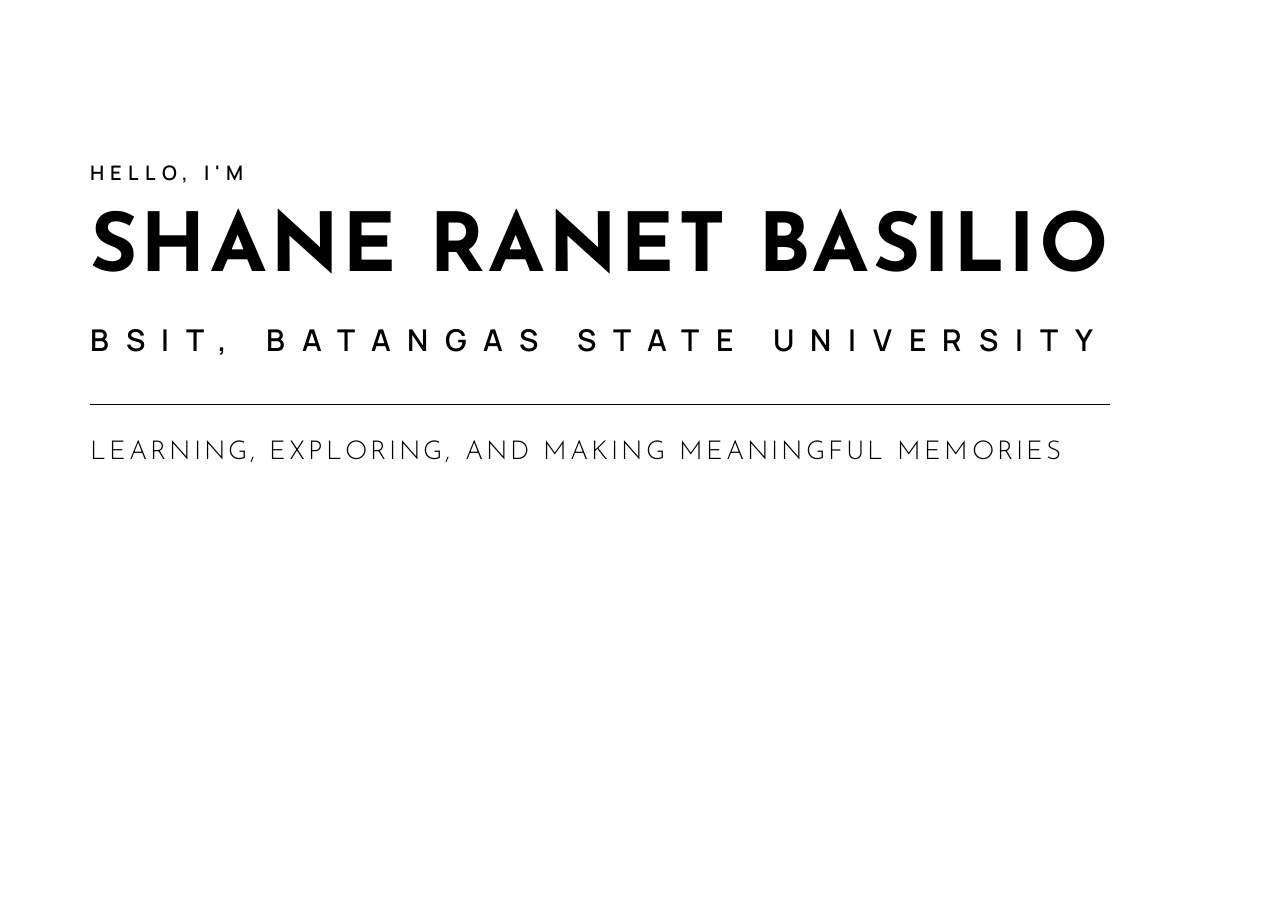
==== og-card.html @ 0d73a5fb "feat: premium redesign with nav, splash, photo, more sections and link preview Co-Authored-By: Claud" ====
<!DOCTYPE html>
<html lang="en">
<head>
<meta charset="UTF-8">
<link href="https://fonts.googleapis.com/css2?family=Josefin+Sans:wght@300;700&family=Manrope:wght@600&display=swap" rel="stylesheet">
<style>
    html, body { margin: 0; width: 1200px; height: 630px; background: #fff; color: #000; overflow: hidden; }
    .card { align-items: flex-start; width: 1200px; height: 630px; box-sizing: border-box; padding: 0 90px; display: flex; flex-direction: column; justify-content: center; }
    .hello { font: 600 20px "Manrope", Arial, sans-serif; letter-spacing: 0.3em; text-transform: uppercase; }
    h1 { margin: 22px 0 0; font: 700 112px/1.05 "Josefin Sans", Arial, sans-serif; letter-spacing: 0.04em; text-transform: uppercase; white-space: nowrap; }
    .sub { margin-top: 26px; font: 600 30px "Manrope", Arial, sans-serif; letter-spacing: 0.3em; text-transform: uppercase; white-space: nowrap; }
    hr { border: 0; border-top: 1px solid #000; margin: 44px 0 30px; width: 1020px; }
    .tag { font: 300 26px/1.4 "Josefin Sans", Arial, sans-serif; letter-spacing: 0.12em; text-transform: uppercase; }
</style>
</head>
<body>
<div class="card">
    <div class="hello">Hello, I'm</div>
    <h1 id="n">Shane Ranet Basilio</h1>
    <div class="sub" id="s">BSIT, Batangas State University</div>
    <hr>
    <div class="tag">Learning, exploring, and making meaningful memories</div>
</div>
<script>
Promise.all([document.fonts.load('700 40px "Josefin Sans"'), document.fonts.load('300 20px "Josefin Sans"'), document.fonts.load('600 12px "Manrope"')]).then(function () {
    var n = document.getElementById("n"), s = document.getElementById("s");
    n.style.display = "inline-block";
    var W = 1020, sp = parseFloat(getComputedStyle(n).letterSpacing);
    var w = n.getBoundingClientRect().width - sp;
    n.style.fontSize = (112 * W / w) + "px";
    s.style.display = "inline-block"; s.style.letterSpacing = "0px";
    var base = s.getBoundingClientRect().width;
    s.style.letterSpacing = ((W - base) / s.textContent.length) + "px";
});
</script>
</body>
</html>
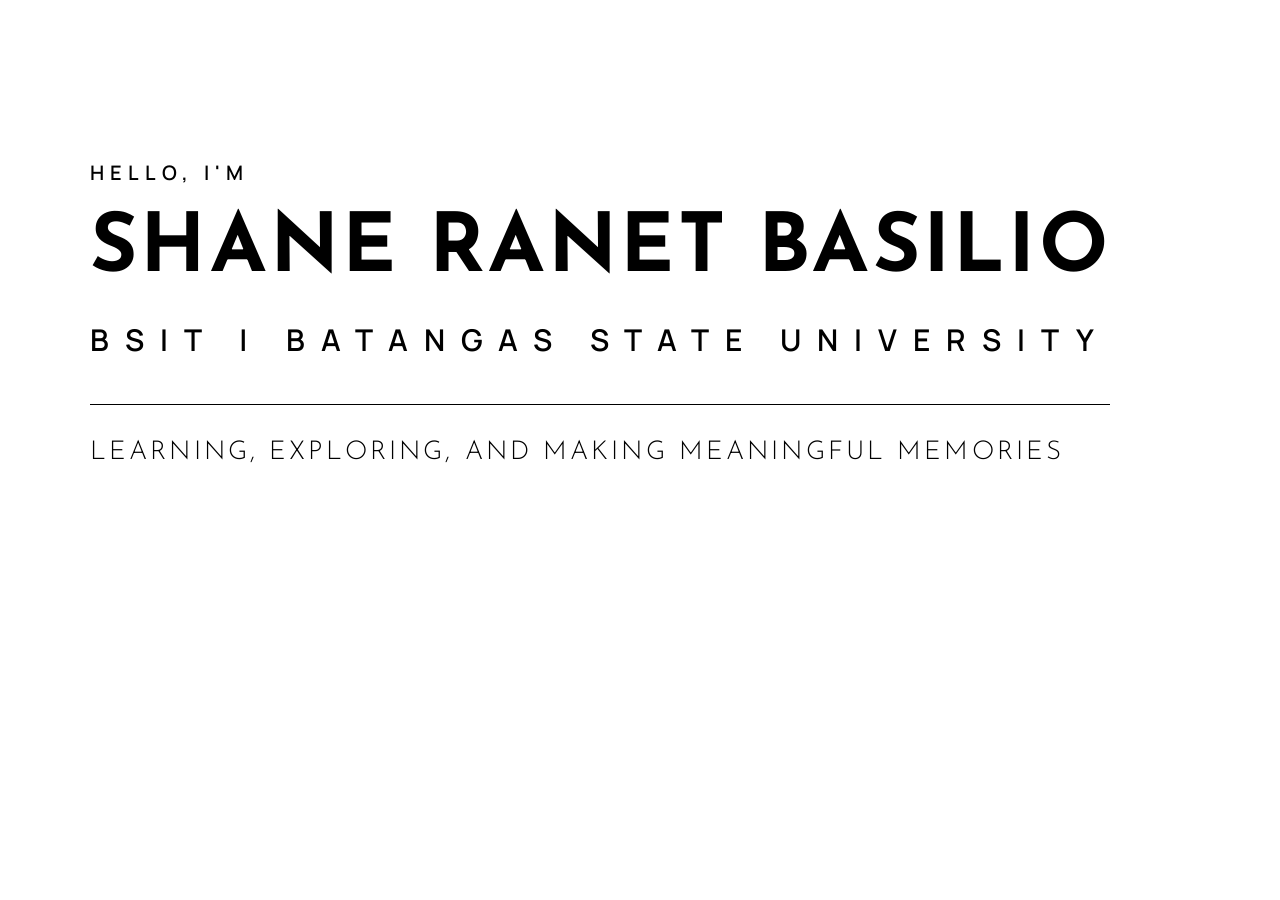
==== commit fbbe9880: "content: use pipe separator in hero line Co-Authored-By: Claude Sonnet 5.5 <noreply@anthropic.com> C" ====
--- a/og-card.html
+++ b/og-card.html
@@ -17,7 +17,7 @@
 <div class="card">
     <div class="hello">Hello, I'm</div>
     <h1 id="n">Shane Ranet Basilio</h1>
-    <div class="sub" id="s">BSIT, Batangas State University</div>
+    <div class="sub" id="s">BSIT | Batangas State University</div>
     <hr>
     <div class="tag">Learning, exploring, and making meaningful memories</div>
 </div>
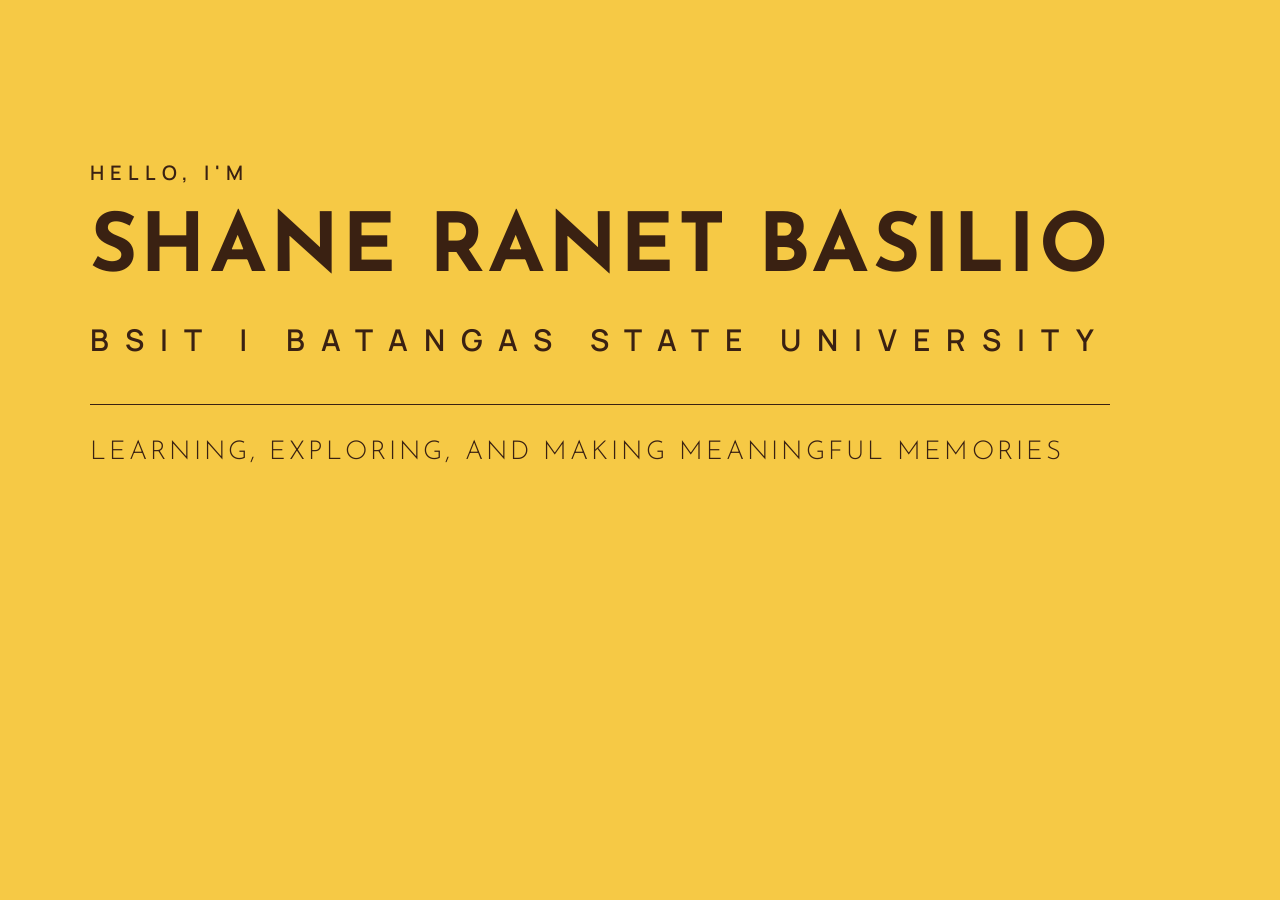
==== commit 97e234da: "style: yellow and brown theme Co-Authored-By: Claude Sonnet 5.5 <noreply@anthropic.com> Claude-Sessi" ====
--- a/og-card.html
+++ b/og-card.html
@@ -4,12 +4,12 @@
 <meta charset="UTF-8">
 <link href="https://fonts.googleapis.com/css2?family=Josefin+Sans:wght@300;700&family=Manrope:wght@600&display=swap" rel="stylesheet">
 <style>
-    html, body { margin: 0; width: 1200px; height: 630px; background: #fff; color: #000; overflow: hidden; }
+    html, body { margin: 0; width: 1200px; height: 630px; background: #F6C945; color: #3A2112; overflow: hidden; }
     .card { align-items: flex-start; width: 1200px; height: 630px; box-sizing: border-box; padding: 0 90px; display: flex; flex-direction: column; justify-content: center; }
     .hello { font: 600 20px "Manrope", Arial, sans-serif; letter-spacing: 0.3em; text-transform: uppercase; }
     h1 { margin: 22px 0 0; font: 700 112px/1.05 "Josefin Sans", Arial, sans-serif; letter-spacing: 0.04em; text-transform: uppercase; white-space: nowrap; }
     .sub { margin-top: 26px; font: 600 30px "Manrope", Arial, sans-serif; letter-spacing: 0.3em; text-transform: uppercase; white-space: nowrap; }
-    hr { border: 0; border-top: 1px solid #000; margin: 44px 0 30px; width: 1020px; }
+    hr { border: 0; border-top: 1px solid #3A2112; margin: 44px 0 30px; width: 1020px; }
     .tag { font: 300 26px/1.4 "Josefin Sans", Arial, sans-serif; letter-spacing: 0.12em; text-transform: uppercase; }
 </style>
 </head>
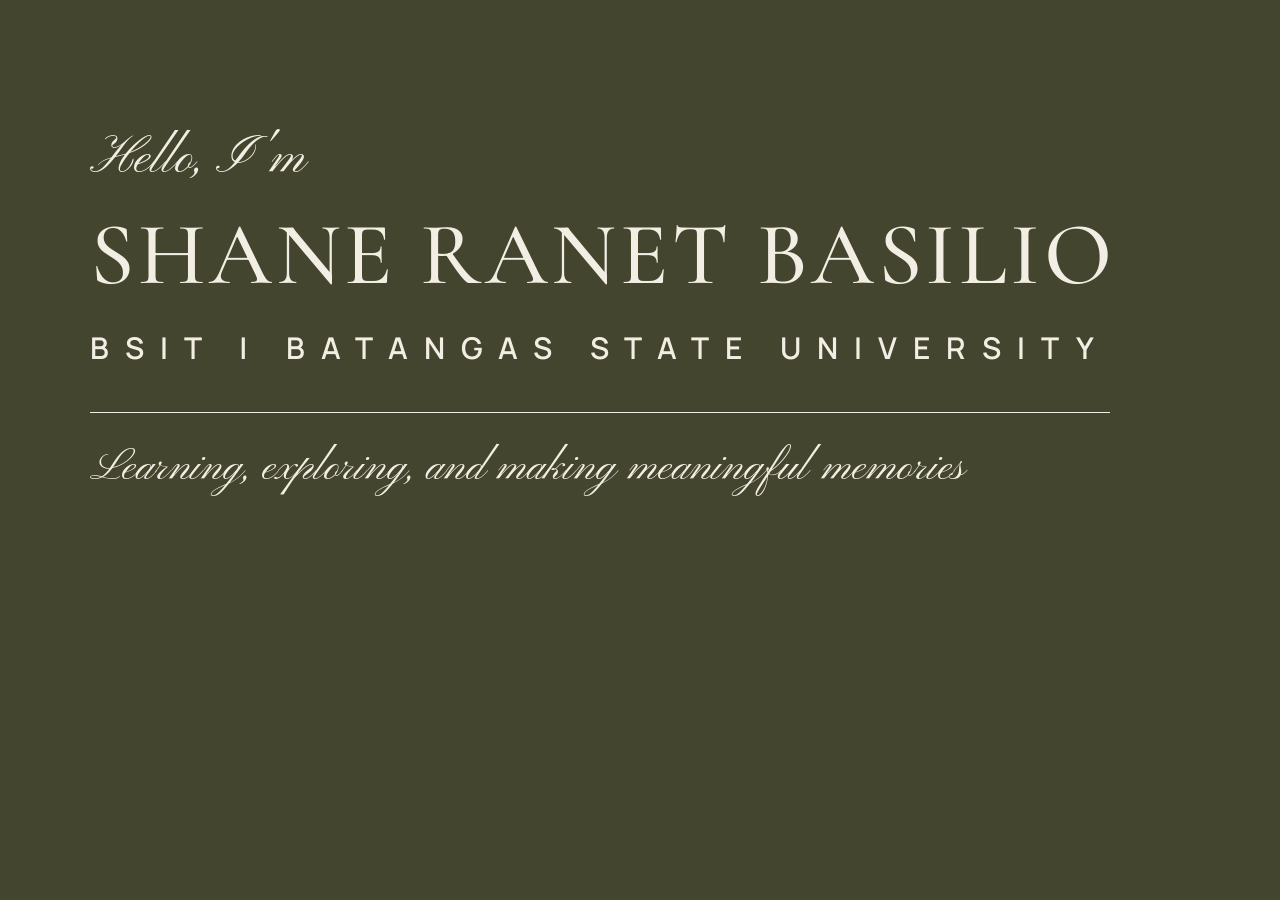
==== commit a44db0d8: "style: romantic olive, cream and gold theme Co-Authored-By: Claude Sonnet 5.5 <noreply@anthropic.com" ====
--- a/og-card.html
+++ b/og-card.html
@@ -2,15 +2,15 @@
 <html lang="en">
 <head>
 <meta charset="UTF-8">
-<link href="https://fonts.googleapis.com/css2?family=Josefin+Sans:wght@300;700&family=Manrope:wght@600&display=swap" rel="stylesheet">
+<link href="https://fonts.googleapis.com/css2?family=Cormorant+Garamond:wght@500;600&family=Pinyon+Script&family=Manrope:wght@600&display=swap" rel="stylesheet">
 <style>
-    html, body { margin: 0; width: 1200px; height: 630px; background: #F6C945; color: #3A2112; overflow: hidden; }
+    html, body { margin: 0; width: 1200px; height: 630px; background: #44452E; color: #F2EEE3; overflow: hidden; }
     .card { align-items: flex-start; width: 1200px; height: 630px; box-sizing: border-box; padding: 0 90px; display: flex; flex-direction: column; justify-content: center; }
-    .hello { font: 600 20px "Manrope", Arial, sans-serif; letter-spacing: 0.3em; text-transform: uppercase; }
-    h1 { margin: 22px 0 0; font: 700 112px/1.05 "Josefin Sans", Arial, sans-serif; letter-spacing: 0.04em; text-transform: uppercase; white-space: nowrap; }
+    .hello { font: 400 52px/1 "Pinyon Script", cursive; }
+    h1 { margin: 22px 0 0; font: 500 112px/1.05 "Cormorant Garamond", Arial, sans-serif; letter-spacing: 0.04em; text-transform: uppercase; white-space: nowrap; }
     .sub { margin-top: 26px; font: 600 30px "Manrope", Arial, sans-serif; letter-spacing: 0.3em; text-transform: uppercase; white-space: nowrap; }
-    hr { border: 0; border-top: 1px solid #3A2112; margin: 44px 0 30px; width: 1020px; }
-    .tag { font: 300 26px/1.4 "Josefin Sans", Arial, sans-serif; letter-spacing: 0.12em; text-transform: uppercase; }
+    hr { border: 0; border-top: 1px solid #F2EEE3; margin: 44px 0 30px; width: 1020px; }
+    .tag { font: 400 44px/1.2 "Pinyon Script", cursive; }
 </style>
 </head>
 <body>
@@ -22,7 +22,7 @@
     <div class="tag">Learning, exploring, and making meaningful memories</div>
 </div>
 <script>
-Promise.all([document.fonts.load('700 40px "Josefin Sans"'), document.fonts.load('300 20px "Josefin Sans"'), document.fonts.load('600 12px "Manrope"')]).then(function () {
+Promise.all([document.fonts.load('500 40px "Cormorant Garamond"'), document.fonts.load('40px "Pinyon Script"'), document.fonts.load('600 12px "Manrope"')]).then(function () {
     var n = document.getElementById("n"), s = document.getElementById("s");
     n.style.display = "inline-block";
     var W = 1020, sp = parseFloat(getComputedStyle(n).letterSpacing);
